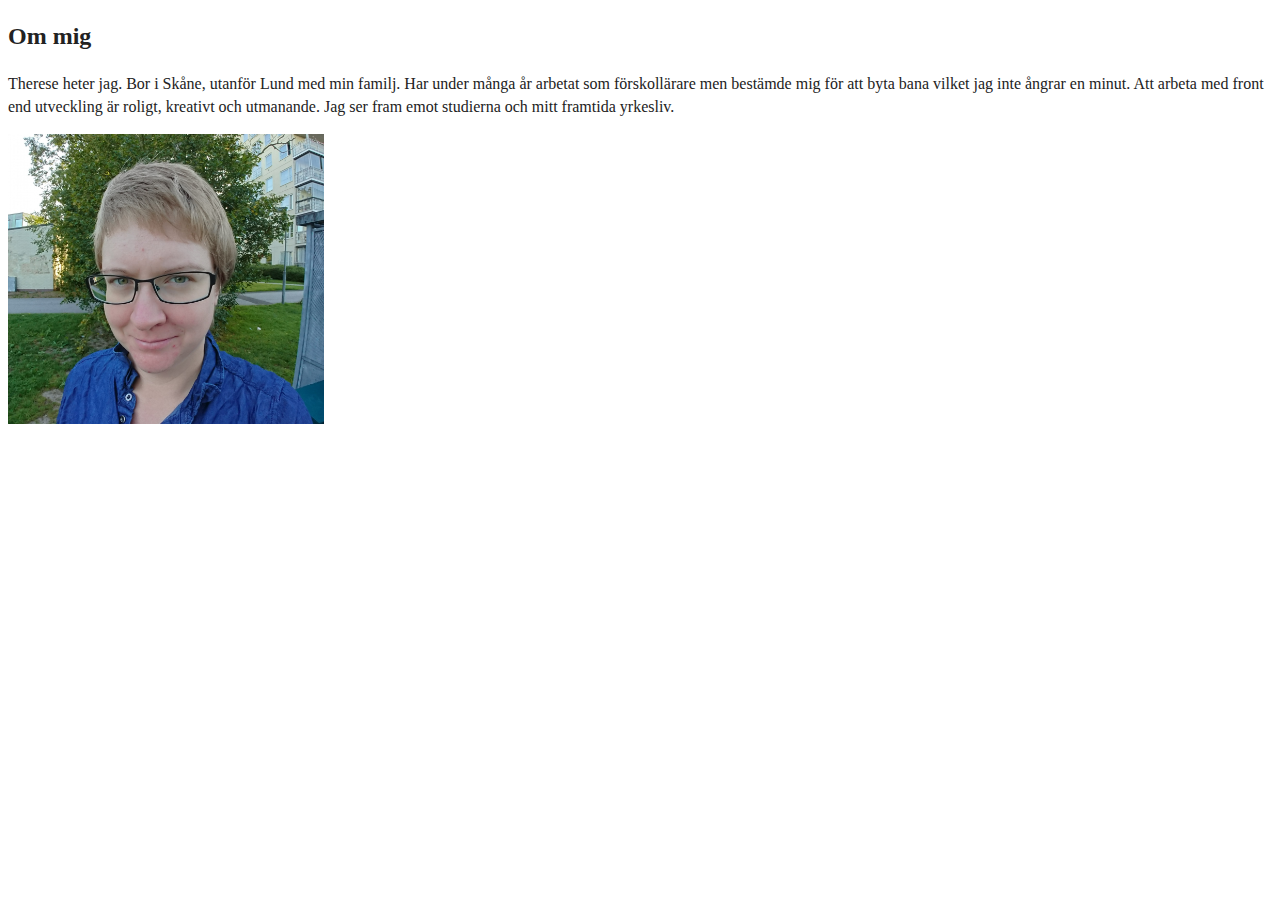
==== about.html @ 979555b8 "Copied HTML from first task.  CSS - SCSS. Added structure to CSS." ====
<!DOCTYPE html>
<html class="no-js" lang="sv" prefix="og: https://ogp.me/ns#">

<head>
  <meta charset="utf-8">
  <title>Tess Devon - Front End Developer</title>
  <meta name="description" content="TessDevon-Front End Denveloper">
  <meta name="viewport" content="width=device-width, initial-scale=1">
  <meta name="robots" content="noindex,nofollow">
  
  <meta property="og:locale" content="sv">
  <meta property="og:title" content="Tess Devon - Front End Developer">
  <meta property="og:deskription" content="Front End Denveloper">
  <meta property="og:type" content="text">
  <meta property="og:url" content="https://x.se">
  <meta property="og:image" content="img/tessdevon_banner.jpg">
  <!--headerbilden kommer ändras senare-->

  <link rel="manifest" href="site.webmanifest">
  <link rel="apple-touch-icon" href="icon.png">
  <!-- Place favicon.ico in the root directory -->

  <link rel="stylesheet" href="css/normalize.css">
  <link rel="stylesheet" href="css/main.css">

  <meta name="theme-color" content="#fafafa">
</head>


<body>
  <div>
  <h2>Om mig</h2>
  <p>Therese heter jag. Bor i Skåne, utanför Lund med min familj. Har under många år arbetat som förskollärare men bestämde mig för att byta bana vilket jag inte ångrar en minut. Att arbeta med front end utveckling är roligt, kreativt och utmanande. Jag ser fram emot studierna och mitt framtida yrkesliv. </p>
  </div>
  <img src="img/tessdevon.jpg" alt="Tess_Devon" loading="lazy" width="25%">
</body>


</html>
---- css/main.css ----
/*! HTML5 Boilerplate v8.0.0 | MIT License | https://html5boilerplate.com/ */html{color:#222;font-size:1em;line-height:1.4}::-moz-selection{background:#b3d4fc;text-shadow:none}::selection{background:#b3d4fc;text-shadow:none}hr{display:block;height:1px;border:0;border-top:1px solid #ccc;margin:1em 0;padding:0}audio,canvas,iframe,img,svg,video{vertical-align:middle}fieldset{border:0;margin:0;padding:0}textarea{resize:vertical}.hidden,[hidden]{display:none !important}.sr-only{border:0;clip:rect(0, 0, 0, 0);height:1px;margin:-1px;overflow:hidden;padding:0;position:absolute;white-space:nowrap;width:1px}.sr-only.focusable:active,.sr-only.focusable:focus{clip:auto;height:auto;margin:0;overflow:visible;position:static;white-space:inherit;width:auto}.invisible{visibility:hidden}.clearfix::before,.clearfix::after{content:" ";display:table}.clearfix::after{clear:both}@media print{*,*::before,*::after{background:#fff !important;color:#000 !important;box-shadow:none !important;text-shadow:none !important}a,a:visited{text-decoration:underline}a[href]::after{content:" (" attr(href) ")"}abbr[title]::after{content:" (" attr(title) ")"}a[href^="#"]::after,a[href^="javascript:"]::after{content:""}pre{white-space:pre-wrap !important}pre,blockquote{border:1px solid #999;page-break-inside:avoid}thead{display:table-header-group}tr,img{page-break-inside:avoid}p,h2,h3{orphans:3;widows:3}h2,h3{page-break-after:avoid}}
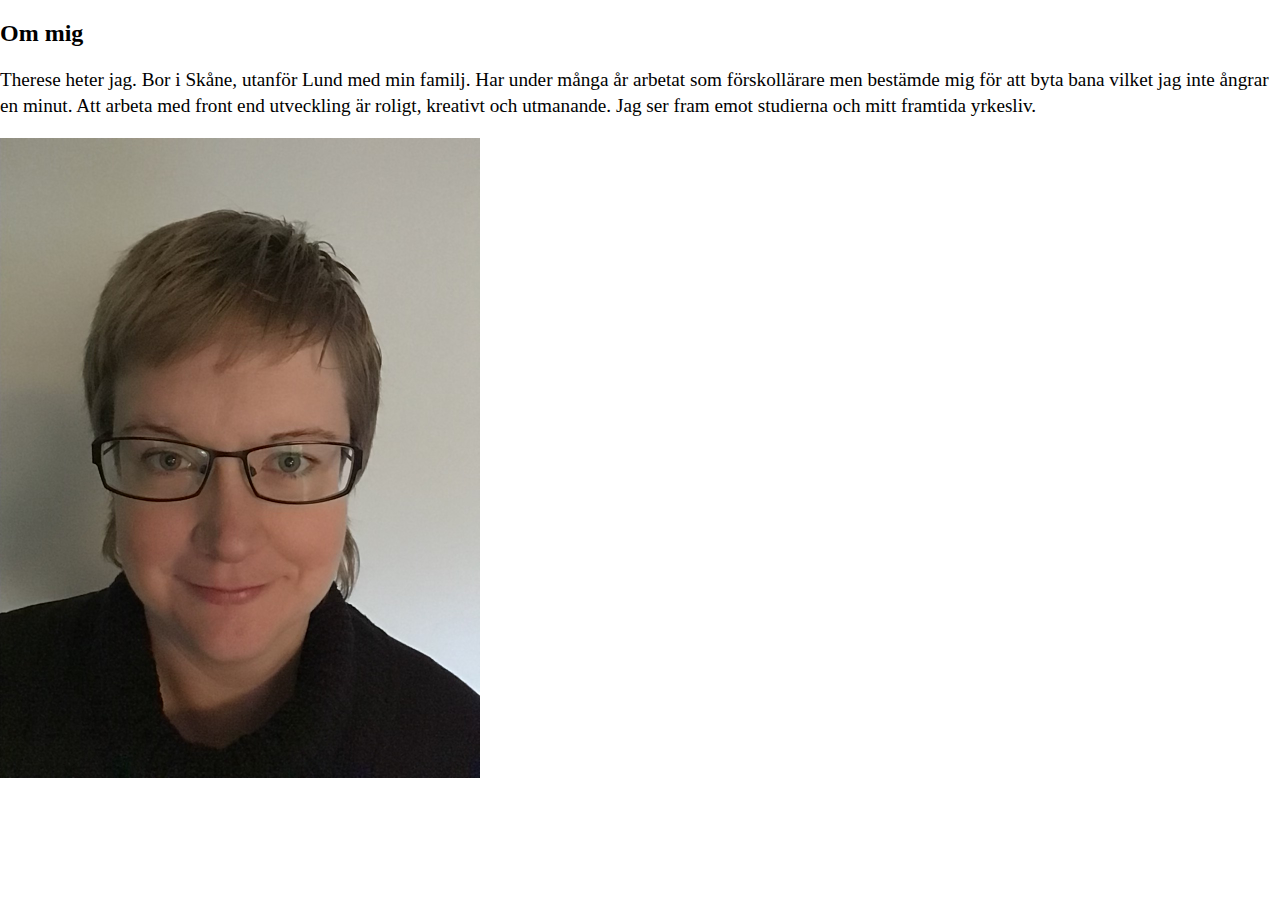
==== commit b4b6f69e: "Fixes after feedback and validation." ====
--- a/about.html
+++ b/about.html
@@ -1,41 +1,43 @@
 <!DOCTYPE html>
 <html class="no-js" lang="sv" prefix="og: https://ogp.me/ns#">
+  <head>
+    <meta charset="utf-8">
+    <title>Tess Devon - Front End Developer</title>
+    <meta name="description" content="TessDevon-Front End Denveloper">
+    <meta name="viewport" content="width=device-width, initial-scale=1">
+    <meta name="robots" content="noindex,nofollow">
 
-<head>
-  <meta charset="utf-8">
-  <title>Tess Devon - Front End Developer</title>
-  <meta name="description" content="TessDevon-Front End Denveloper">
-  <meta name="viewport" content="width=device-width, initial-scale=1">
-  <meta name="robots" content="noindex,nofollow">
-  
-  <meta property="og:locale" content="sv">
-  <meta property="og:title" content="Tess Devon - Front End Developer">
-  <meta property="og:deskription" content="Front End Denveloper">
-  <meta property="og:type" content="text">
-  <meta property="og:url" content="https://x.se">
-  <meta property="og:image" content="img/tessdevon_banner.jpg">
-  <!--headerbilden kommer ändras senare-->
+    <meta property="og:locale" content="sv">
+    <meta property="og:title" content="Tess Devon - Front End Developer">
+    <meta property="og:deskription" content="Front End Denveloper">
+    <meta property="og:type" content="text">
+    <meta property="og:url" content="https://x.se">
+    <meta property="og:image" content="img/TessDevonBanner1.jpg">
 
-  <link rel="manifest" href="site.webmanifest">
-  <link rel="apple-touch-icon" href="icon.png">
-  <!-- Place favicon.ico in the root directory -->
+    <link rel="manifest" href="site.webmanifest">
+    <link rel="apple-touch-icon" href="icon.png">
+    <!-- Place favicon.ico in the root directory -->
 
-  <link rel="stylesheet" href="css/normalize.css">
-  <link rel="stylesheet" href="css/main.css">
+    <link rel="stylesheet" href="css/main.css">
 
-  <meta name="theme-color" content="#fafafa">
-</head>
+    <link rel="preconnect" href="https://fonts.googleapis.com">
+    <link rel="preconnect" href="https://fonts.gstatic.com" crossorigin>
+    <link rel="preconnect" href="https://fonts.googleapis.com">
+    <link href="https://fonts.googleapis.com/css2?family=Poppins:ital,wght@0,100;0,200;0,400;0,600;1,200;1,300;1,400;1,600&display=swap" rel="stylesheet">
+    <meta name="theme-color" content="#fafafa">
+  </head>
 
-
-<body>
-  <div>
-  <h2>Om mig</h2>
-  <p>Therese heter jag. Bor i Skåne, utanför Lund med min familj. Har under många år arbetat som förskollärare men bestämde mig för att byta bana vilket jag inte ångrar en minut. Att arbeta med front end utveckling är roligt, kreativt och utmanande. Jag ser fram emot studierna och mitt framtida yrkesliv. </p>
-  </div>
-  <img src="img/tessdevon.jpg" alt="Tess_Devon" loading="lazy" width="25%">
-</body>
-
-
+  <body>
+    <div>
+      <h2>Om mig</h2>
+      <p>
+        Therese heter jag. Bor i Skåne, utanför Lund med min familj. Har under
+        många år arbetat som förskollärare men bestämde mig för att byta bana
+        vilket jag inte ångrar en minut. Att arbeta med front end utveckling är
+        roligt, kreativt och utmanande. Jag ser fram emot studierna och mitt
+        framtida yrkesliv.
+      </p>
+    </div>
+    <img src="img/tessdevon.jpg" alt="Tess Devon som är författare av sidan. Kvinna i kort ljustbrunt hår och glasögon." loading="lazy" width="480" height="640">
+  </body>
 </html>
-
-
--- a/css/main.css
+++ b/css/main.css
@@ -1 +1 @@
-/*! HTML5 Boilerplate v8.0.0 | MIT License | https://html5boilerplate.com/ */html{color:#222;font-size:1em;line-height:1.4}::-moz-selection{background:#b3d4fc;text-shadow:none}::selection{background:#b3d4fc;text-shadow:none}hr{display:block;height:1px;border:0;border-top:1px solid #ccc;margin:1em 0;padding:0}audio,canvas,iframe,img,svg,video{vertical-align:middle}fieldset{border:0;margin:0;padding:0}textarea{resize:vertical}.hidden,[hidden]{display:none !important}.sr-only{border:0;clip:rect(0, 0, 0, 0);height:1px;margin:-1px;overflow:hidden;padding:0;position:absolute;white-space:nowrap;width:1px}.sr-only.focusable:active,.sr-only.focusable:focus{clip:auto;height:auto;margin:0;overflow:visible;position:static;white-space:inherit;width:auto}.invisible{visibility:hidden}.clearfix::before,.clearfix::after{content:" ";display:table}.clearfix::after{clear:both}@media print{*,*::before,*::after{background:#fff !important;color:#000 !important;box-shadow:none !important;text-shadow:none !important}a,a:visited{text-decoration:underline}a[href]::after{content:" (" attr(href) ")"}abbr[title]::after{content:" (" attr(title) ")"}a[href^="#"]::after,a[href^="javascript:"]::after{content:""}pre{white-space:pre-wrap !important}pre,blockquote{border:1px solid #999;page-break-inside:avoid}thead{display:table-header-group}tr,img{page-break-inside:avoid}p,h2,h3{orphans:3;widows:3}h2,h3{page-break-after:avoid}}+/*! normalize.css v8.0.1 | MIT License | github.com/necolas/normalize.css */html{line-height:1.15;-webkit-text-size-adjust:100%}body{margin:0}main{display:block}h1{font-size:2em;margin:.67em 0}hr{box-sizing:content-box;height:0;overflow:visible}pre{font-family:monospace,monospace;font-size:1em}a{background-color:rgba(0,0,0,0)}abbr[title]{border-bottom:none;text-decoration:underline;-webkit-text-decoration:underline dotted;text-decoration:underline dotted}b,strong{font-weight:bolder}code,kbd,samp{font-family:monospace,monospace;font-size:1em}small{font-size:80%}sub,sup{font-size:75%;line-height:0;position:relative;vertical-align:baseline}sub{bottom:-0.25em}sup{top:-0.5em}img{border-style:none}button,input,optgroup,select,textarea{font-family:inherit;font-size:100%;line-height:1.15;margin:0}button,input{overflow:visible}button,select{text-transform:none}button,[type=button],[type=reset],[type=submit]{-webkit-appearance:button}button::-moz-focus-inner,[type=button]::-moz-focus-inner,[type=reset]::-moz-focus-inner,[type=submit]::-moz-focus-inner{border-style:none;padding:0}button:-moz-focusring,[type=button]:-moz-focusring,[type=reset]:-moz-focusring,[type=submit]:-moz-focusring{outline:1px dotted ButtonText}fieldset{padding:.35em .75em .625em}legend{box-sizing:border-box;color:inherit;display:table;max-width:100%;padding:0;white-space:normal}progress{vertical-align:baseline}textarea{overflow:auto}[type=checkbox],[type=radio]{box-sizing:border-box;padding:0}[type=number]::-webkit-inner-spin-button,[type=number]::-webkit-outer-spin-button{height:auto}[type=search]{-webkit-appearance:textfield;outline-offset:-2px}[type=search]::-webkit-search-decoration{-webkit-appearance:none}::-webkit-file-upload-button{-webkit-appearance:button;font:inherit}details{display:block}summary{display:list-item}template{display:none}[hidden]{display:none}header{background-image:url("../img/TessDevonBanner1.jpg");aspect-ratio:20/9;background-size:cover;position:relative;top:0;display:flex}h1,.header_h2{color:#fff;font-family:"Poppins",sans-serif;position:relative}h1{font-size:6.5vw}.header_h2{font-size:5.3vw;color:#7fff00}.header_boarder{position:relative;top:0;left:5%}.header_button1{position:absolute;bottom:1rem;left:1rem}.header_button2{position:absolute;bottom:1rem;left:6.5rem}ul{list-style:none;padding-left:15px}button{border-radius:15px;font-family:"Poppins",sans-serif;padding:7px}main{margin:0 10vw;font-family:"Poppins",sans-serif}h3{font-size:5vw}h4{font-size:4vw}p{font-size:3.6vw;line-height:5vw}.edu_work{width:100%}.table_div{line-height:6.3vw;border:1px solid #a9a9a9;border-radius:10px;display:inline-block}.table_h4{margin:15px;margin-bottom:0;margin-right:20px;font-size:3.5vw}table{margin:15px}td{font-size:4vw}form{border:1px solid #000;border-radius:10px;padding:25px;background-color:#d3d3d3;margin-bottom:50px;margin-top:50px}.form_h2{font-size:7vw;margin-top:0}input[type=submit]{padding:16px 32px;margin:4px 2px;border-radius:10px;cursor:pionter}input[type=email],input[type=text],textarea{width:95%}textarea{height:40vw}footer{background-color:#000;color:#fff;padding:1vw;padding-bottom:8vw;display:flex;flex-direction:row;justify-content:space-around}.footer_link{color:#7fff00;padding:25px;padding-left:15px;font-size:3vw}.footer_text{padding-left:15px}@media only screen and (min-width: 768px){header{background-image:url("../img/TessDevonBanner2.jpg");aspect-ratio:27/9;background-size:cover;position:relative;top:0;display:flex}h1{top:2px;left:2%;font-size:4vw}.header_h2{top:6px;left:2%;font-size:3vw}.header_button1{bottom:5px;font-size:2vw;width:15vw;left:65vw}.header_button2{bottom:5px;left:80vw;font-size:2vw;width:15vw}main{margin:0 5vw;display:flex;gap:15%}.edu_work{width:50%;margin-bottom:80px}h3{font-size:3.5vw}h4{font-size:3vw}p{font-size:2vw;line-height:3vw}.table_div{line-height:4.5vw;border:1px solid #a9a9a9;border-radius:10px;display:inline-block}.table_h4{margin:15px;margin-bottom:0;margin-right:20px;font-size:2.5vw}table{margin:15px}td{font-size:2vw}form{margin-top:50px}.form_devon{width:35%}.form_h2{font-size:2.5vw}footer{display:flex;flex-direction:row;justify-content:space-around}.footer_link{color:#7fff00;padding:5px;padding-left:15px;font-size:2.5vw;font-size:2vw}.footer_text{padding-left:15px}}@media only screen and (min-width: 1200px){h1{top:10px;left:5%;font-size:4.5vw}.header_h2{top:0px;left:5%;font-size:3vw;margin:5px}.header_button1{bottom:1rem;right:15vw;font-size:2vw}.header_button2{bottom:1rem;right:1vw;font-size:2vw}main{margin:0 10vw;display:flex;gap:18%}.edu_work{width:50%;margin-bottom:80px;margin-top:18px}h3{font-size:2.5vw}h4{font-size:2vw}p{font-size:1.5vw;line-height:2vw}.table_div{line-height:2.5vw;border:1px solid #a9a9a9;border-radius:10px;display:inline-block}.table_h4{margin:15px;margin-bottom:0;margin-right:20px;font-size:2vw}table{margin:15px}td{font-size:1.5vw;padding-right:20px}form{margin-top:50px}.form_devon{width:35%}.form_h2{font-size:2vw}.footer_link{color:#7fff00;padding:15px;padding-left:15px;font-size:2vw}.footer_text{padding-left:15px}}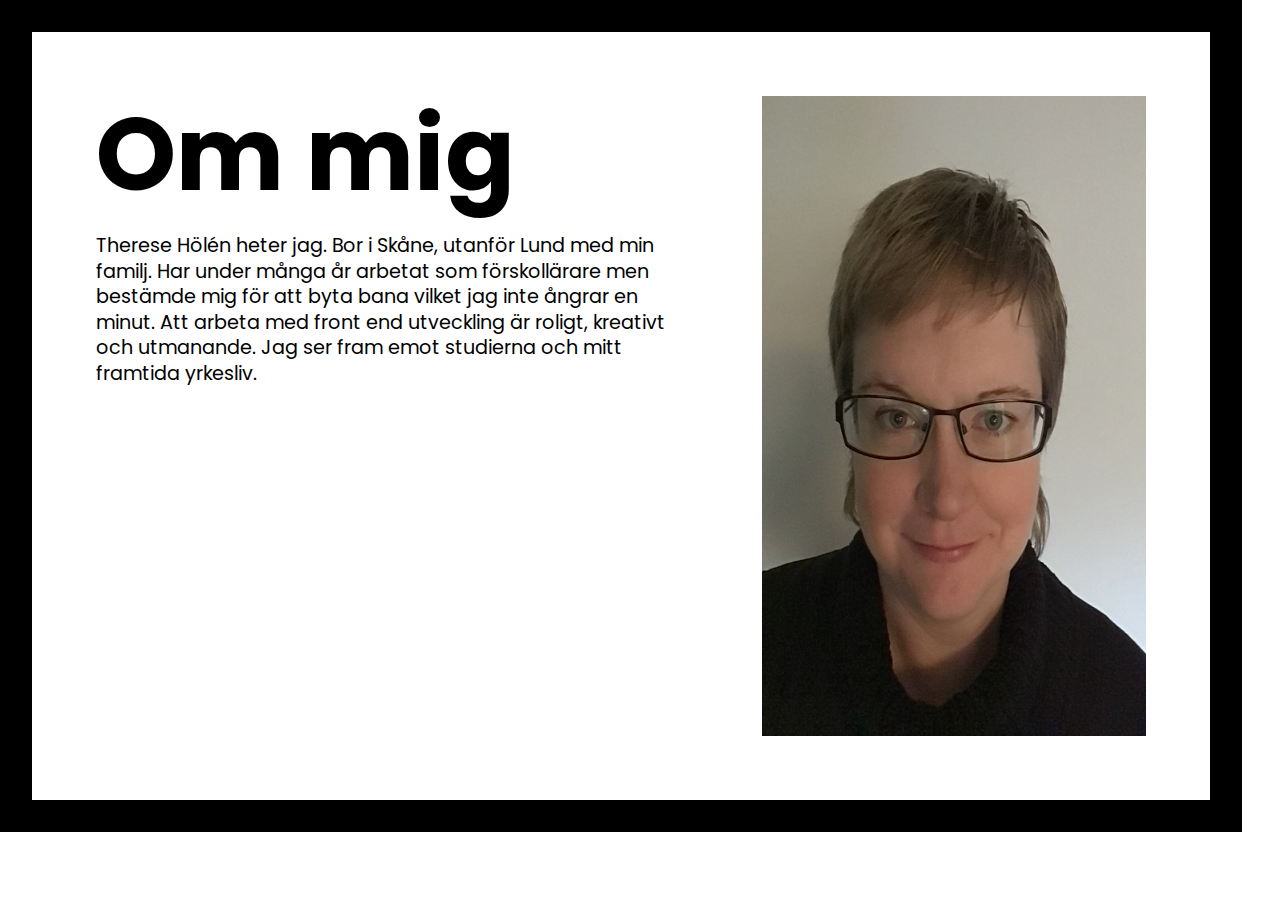
==== commit aada6b79: "Added layout for plate and laptop to about.html" ====
--- a/about.html
+++ b/about.html
@@ -27,17 +27,19 @@
     <meta name="theme-color" content="#fafafa">
   </head>
 
-  <body>
-    <div>
-      <h2>Om mig</h2>
-      <p>
-        Therese heter jag. Bor i Skåne, utanför Lund med min familj. Har under
-        många år arbetat som förskollärare men bestämde mig för att byta bana
-        vilket jag inte ångrar en minut. Att arbeta med front end utveckling är
-        roligt, kreativt och utmanande. Jag ser fram emot studierna och mitt
-        framtida yrkesliv.
-      </p>
-    </div>
-    <img src="img/tessdevon.jpg" alt="Tess Devon som är författare av sidan. Kvinna i kort ljustbrunt hår och glasögon." loading="lazy" width="480" height="640">
+  <body class="about_background">
+    <div class="about_body">
+      <div class="about_text">
+        <h2 class="about_h2">Om mig</h2>
+        <p>
+          Therese Hölén heter jag. Bor i Skåne, utanför Lund med min familj. Har under
+          många år arbetat som förskollärare men bestämde mig för att byta bana
+          vilket jag inte ångrar en minut. Att arbeta med front end utveckling är
+          roligt, kreativt och utmanande. Jag ser fram emot studierna och mitt
+          framtida yrkesliv.
+        </p>
+      </div>
+      <img class="aboutpic" src="img/tessdevon.jpg" alt="Tess Devon som är författare av sidan. Kvinna i kort ljustbrunt hår och glasögon." loading="lazy" width="480" height="640">
+    </div>    
   </body>
 </html>
--- a/css/main.css
+++ b/css/main.css
@@ -1 +1 @@
-/*! normalize.css v8.0.1 | MIT License | github.com/necolas/normalize.css */html{line-height:1.15;-webkit-text-size-adjust:100%}body{margin:0}main{display:block}h1{font-size:2em;margin:.67em 0}hr{box-sizing:content-box;height:0;overflow:visible}pre{font-family:monospace,monospace;font-size:1em}a{background-color:rgba(0,0,0,0)}abbr[title]{border-bottom:none;text-decoration:underline;-webkit-text-decoration:underline dotted;text-decoration:underline dotted}b,strong{font-weight:bolder}code,kbd,samp{font-family:monospace,monospace;font-size:1em}small{font-size:80%}sub,sup{font-size:75%;line-height:0;position:relative;vertical-align:baseline}sub{bottom:-0.25em}sup{top:-0.5em}img{border-style:none}button,input,optgroup,select,textarea{font-family:inherit;font-size:100%;line-height:1.15;margin:0}button,input{overflow:visible}button,select{text-transform:none}button,[type=button],[type=reset],[type=submit]{-webkit-appearance:button}button::-moz-focus-inner,[type=button]::-moz-focus-inner,[type=reset]::-moz-focus-inner,[type=submit]::-moz-focus-inner{border-style:none;padding:0}button:-moz-focusring,[type=button]:-moz-focusring,[type=reset]:-moz-focusring,[type=submit]:-moz-focusring{outline:1px dotted ButtonText}fieldset{padding:.35em .75em .625em}legend{box-sizing:border-box;color:inherit;display:table;max-width:100%;padding:0;white-space:normal}progress{vertical-align:baseline}textarea{overflow:auto}[type=checkbox],[type=radio]{box-sizing:border-box;padding:0}[type=number]::-webkit-inner-spin-button,[type=number]::-webkit-outer-spin-button{height:auto}[type=search]{-webkit-appearance:textfield;outline-offset:-2px}[type=search]::-webkit-search-decoration{-webkit-appearance:none}::-webkit-file-upload-button{-webkit-appearance:button;font:inherit}details{display:block}summary{display:list-item}template{display:none}[hidden]{display:none}header{background-image:url("../img/TessDevonBanner1.jpg");aspect-ratio:20/9;background-size:cover;position:relative;top:0;display:flex}h1,.header_h2{color:#fff;font-family:"Poppins",sans-serif;position:relative}h1{font-size:6.5vw}.header_h2{font-size:5.3vw;color:#7fff00}.header_boarder{position:relative;top:0;left:5%}.header_button1{position:absolute;bottom:1rem;left:1rem}.header_button2{position:absolute;bottom:1rem;left:6.5rem}ul{list-style:none;padding-left:15px}button{border-radius:15px;font-family:"Poppins",sans-serif;padding:7px}main{margin:0 10vw;font-family:"Poppins",sans-serif}h3{font-size:5vw}h4{font-size:4vw}p{font-size:3.6vw;line-height:5vw}.edu_work{width:100%}.table_div{line-height:6.3vw;border:1px solid #a9a9a9;border-radius:10px;display:inline-block}.table_h4{margin:15px;margin-bottom:0;margin-right:20px;font-size:3.5vw}table{margin:15px}td{font-size:4vw}form{border:1px solid #000;border-radius:10px;padding:25px;background-color:#d3d3d3;margin-bottom:50px;margin-top:50px}.form_h2{font-size:7vw;margin-top:0}input[type=submit]{padding:16px 32px;margin:4px 2px;border-radius:10px;cursor:pionter}input[type=email],input[type=text],textarea{width:95%}textarea{height:40vw}footer{background-color:#000;color:#fff;padding:1vw;padding-bottom:8vw;display:flex;flex-direction:row;justify-content:space-around}.footer_link{color:#7fff00;padding:25px;padding-left:15px;font-size:3vw}.footer_text{padding-left:15px}@media only screen and (min-width: 768px){header{background-image:url("../img/TessDevonBanner2.jpg");aspect-ratio:27/9;background-size:cover;position:relative;top:0;display:flex}h1{top:2px;left:2%;font-size:4vw}.header_h2{top:6px;left:2%;font-size:3vw}.header_button1{bottom:5px;font-size:2vw;width:15vw;left:65vw}.header_button2{bottom:5px;left:80vw;font-size:2vw;width:15vw}main{margin:0 5vw;display:flex;gap:15%}.edu_work{width:50%;margin-bottom:80px}h3{font-size:3.5vw}h4{font-size:3vw}p{font-size:2vw;line-height:3vw}.table_div{line-height:4.5vw;border:1px solid #a9a9a9;border-radius:10px;display:inline-block}.table_h4{margin:15px;margin-bottom:0;margin-right:20px;font-size:2.5vw}table{margin:15px}td{font-size:2vw}form{margin-top:50px}.form_devon{width:35%}.form_h2{font-size:2.5vw}footer{display:flex;flex-direction:row;justify-content:space-around}.footer_link{color:#7fff00;padding:5px;padding-left:15px;font-size:2.5vw;font-size:2vw}.footer_text{padding-left:15px}}@media only screen and (min-width: 1200px){h1{top:10px;left:5%;font-size:4.5vw}.header_h2{top:0px;left:5%;font-size:3vw;margin:5px}.header_button1{bottom:1rem;right:15vw;font-size:2vw}.header_button2{bottom:1rem;right:1vw;font-size:2vw}main{margin:0 10vw;display:flex;gap:18%}.edu_work{width:50%;margin-bottom:80px;margin-top:18px}h3{font-size:2.5vw}h4{font-size:2vw}p{font-size:1.5vw;line-height:2vw}.table_div{line-height:2.5vw;border:1px solid #a9a9a9;border-radius:10px;display:inline-block}.table_h4{margin:15px;margin-bottom:0;margin-right:20px;font-size:2vw}table{margin:15px}td{font-size:1.5vw;padding-right:20px}form{margin-top:50px}.form_devon{width:35%}.form_h2{font-size:2vw}.footer_link{color:#7fff00;padding:15px;padding-left:15px;font-size:2vw}.footer_text{padding-left:15px}}+/*! normalize.css v8.0.1 | MIT License | github.com/necolas/normalize.css */html{line-height:1.15;-webkit-text-size-adjust:100%}body{margin:0}main{display:block}h1{font-size:2em;margin:.67em 0}hr{box-sizing:content-box;height:0;overflow:visible}pre{font-family:monospace,monospace;font-size:1em}a{background-color:rgba(0,0,0,0)}abbr[title]{border-bottom:none;text-decoration:underline;-webkit-text-decoration:underline dotted;text-decoration:underline dotted}b,strong{font-weight:bolder}code,kbd,samp{font-family:monospace,monospace;font-size:1em}small{font-size:80%}sub,sup{font-size:75%;line-height:0;position:relative;vertical-align:baseline}sub{bottom:-0.25em}sup{top:-0.5em}img{border-style:none}button,input,optgroup,select,textarea{font-family:inherit;font-size:100%;line-height:1.15;margin:0}button,input{overflow:visible}button,select{text-transform:none}button,[type=button],[type=reset],[type=submit]{-webkit-appearance:button}button::-moz-focus-inner,[type=button]::-moz-focus-inner,[type=reset]::-moz-focus-inner,[type=submit]::-moz-focus-inner{border-style:none;padding:0}button:-moz-focusring,[type=button]:-moz-focusring,[type=reset]:-moz-focusring,[type=submit]:-moz-focusring{outline:1px dotted ButtonText}fieldset{padding:.35em .75em .625em}legend{box-sizing:border-box;color:inherit;display:table;max-width:100%;padding:0;white-space:normal}progress{vertical-align:baseline}textarea{overflow:auto}[type=checkbox],[type=radio]{box-sizing:border-box;padding:0}[type=number]::-webkit-inner-spin-button,[type=number]::-webkit-outer-spin-button{height:auto}[type=search]{-webkit-appearance:textfield;outline-offset:-2px}[type=search]::-webkit-search-decoration{-webkit-appearance:none}::-webkit-file-upload-button{-webkit-appearance:button;font:inherit}details{display:block}summary{display:list-item}template{display:none}[hidden]{display:none}.about_backgound{margin:0px}.about_body{border:20px solid #000;font-family:"Poppins",sans-serif;width:82%;padding:5vw;margin:0px}.about_h2{font-size:8vw;top:0px;left:0px;margin:0}.aboutpic{width:70vw}@media only screen and (min-width: 768px){.about_body{border:32px solid #000;width:82%;padding:5vw;display:flex;gap:5vw}.aboutpic{width:50vw}}@media only screen and (min-width: 1200px){.aboutpic{width:30vw}}.edu_body{font-family:"Poppins",sans-serif;display:flex;position:relative;flex-direction:column}.edu_h2{background-color:#000;color:#fff;font-size:8vw;display:flex;position:relative;top:0;left:0;width:100%;padding-top:8%;padding-bottom:5%;margin-top:0;padding-left:8vw}.edu_section{margin-left:8vw;margin-right:8vw}.edu_section>h3{font-size:5.5vw}.edu_section>p{font-size:4vw;line-height:5vw}.edu_footer{background-color:#000;color:#fff;padding-bottom:10vw;margin-top:10vw;font-size:5vw;padding-left:8vw}.footer_edu_link{color:#7fff00;padding:25px;padding-left:0px;font-size:4vw}header{background-image:url("../img/TessDevonBanner1.jpg");aspect-ratio:20/9;background-size:cover;position:relative;top:0;display:flex}h1,.header_h2{color:#fff;font-family:"Poppins",sans-serif;position:relative}h1{font-size:6.5vw}.header_h2{font-size:5.3vw;color:#7fff00}.header_boarder{position:relative;top:0;left:5%}.header_button1{position:absolute;bottom:1rem;left:1rem}.header_button2{position:absolute;bottom:1rem;left:6.5rem}.header_ul{list-style:none;padding-left:15px}.header_link{text-decoration:none}button{border-radius:15px;font-family:"Poppins",sans-serif;padding:7px}main{margin:0 10vw;font-family:"Poppins",sans-serif}h3{font-size:5vw}h4{font-size:4vw}p{font-size:3.6vw;line-height:5vw}.edu_work{width:100%}.edu_links{text-decoration:none;color:#9de74f}.table_div{line-height:6.3vw;border:1px solid #a9a9a9;border-radius:10px;display:inline-block}.table_h4{margin:15px;margin-bottom:0;margin-right:20px;font-size:3.5vw}table{margin:15px}td{font-size:4vw}form{border:1px solid #000;border-radius:10px;padding:25px;background-color:#d3d3d3;margin-bottom:50px;margin-top:50px}.form_h2{font-size:7vw;margin-top:0}input[type=submit]{padding:16px 32px;margin:4px 2px;border-radius:10px;cursor:pointer}input[type=email],input[type=text],textarea{width:95%}textarea{height:40vw}footer{background-color:#000;color:#fff;padding-top:1vw;padding-bottom:4vw;display:flex;flex-direction:row;justify-content:space-around}.footer_link{color:#7fff00;padding:25px;padding-left:15px;font-size:3vw}.footer_text{padding-left:15px}@media only screen and (min-width: 768px){header{background-image:url("../img/TessDevonBanner2.jpg");aspect-ratio:27/9;background-size:cover;position:relative;top:0;display:flex}h1{top:2px;left:2%;font-size:4vw}.header_h2{top:6px;left:2%;font-size:3vw}.header_button1{bottom:5px;font-size:2vw;width:15vw;left:65vw}.header_button2{bottom:5px;left:80vw;font-size:2vw;width:15vw}main{margin:0 5vw;display:flex;gap:15%}.edu_work{width:50%;margin-bottom:80px}h3{font-size:3.5vw}h4{font-size:3vw}p{font-size:2vw;line-height:3vw}.table_div{line-height:4.5vw;border:1px solid #a9a9a9;border-radius:10px;display:inline-block}.table_h4{margin:15px;margin-bottom:0;margin-right:20px;font-size:2.5vw}table{margin:15px}td{font-size:2vw}form{margin-top:50px}.form_devon{width:35%}.form_h2{font-size:2.5vw}footer{display:flex;flex-direction:row;justify-content:space-around}.footer_link{color:#7fff00;padding:5px;padding-left:15px;font-size:2.5vw;font-size:2vw}.footer_text{padding-left:15px}}@media only screen and (min-width: 1200px){h1{top:10px;left:5%;font-size:4.5vw}.header_h2{top:0px;left:5%;font-size:3vw;margin:5px}.header_button1{bottom:1rem;right:15vw;font-size:2vw}.header_button2{bottom:1rem;right:1vw;font-size:2vw}main{margin:0 10vw;display:flex;gap:18%}.edu_work{width:50%;margin-bottom:80px;margin-top:18px}h3{font-size:2.5vw}h4{font-size:2vw}p{font-size:1.5vw;line-height:2vw}.table_div{line-height:2.5vw;border:1px solid #a9a9a9;border-radius:10px;display:inline-block}.table_h4{margin:15px;margin-bottom:0;margin-right:20px;font-size:2vw}table{margin:15px}td{font-size:1.5vw;padding-right:20px}form{margin-top:50px}.form_devon{width:35%}.form_h2{font-size:2vw}.footer_link{color:#7fff00;padding:15px;padding-left:15px;font-size:2vw}.footer_text{padding-left:15px}}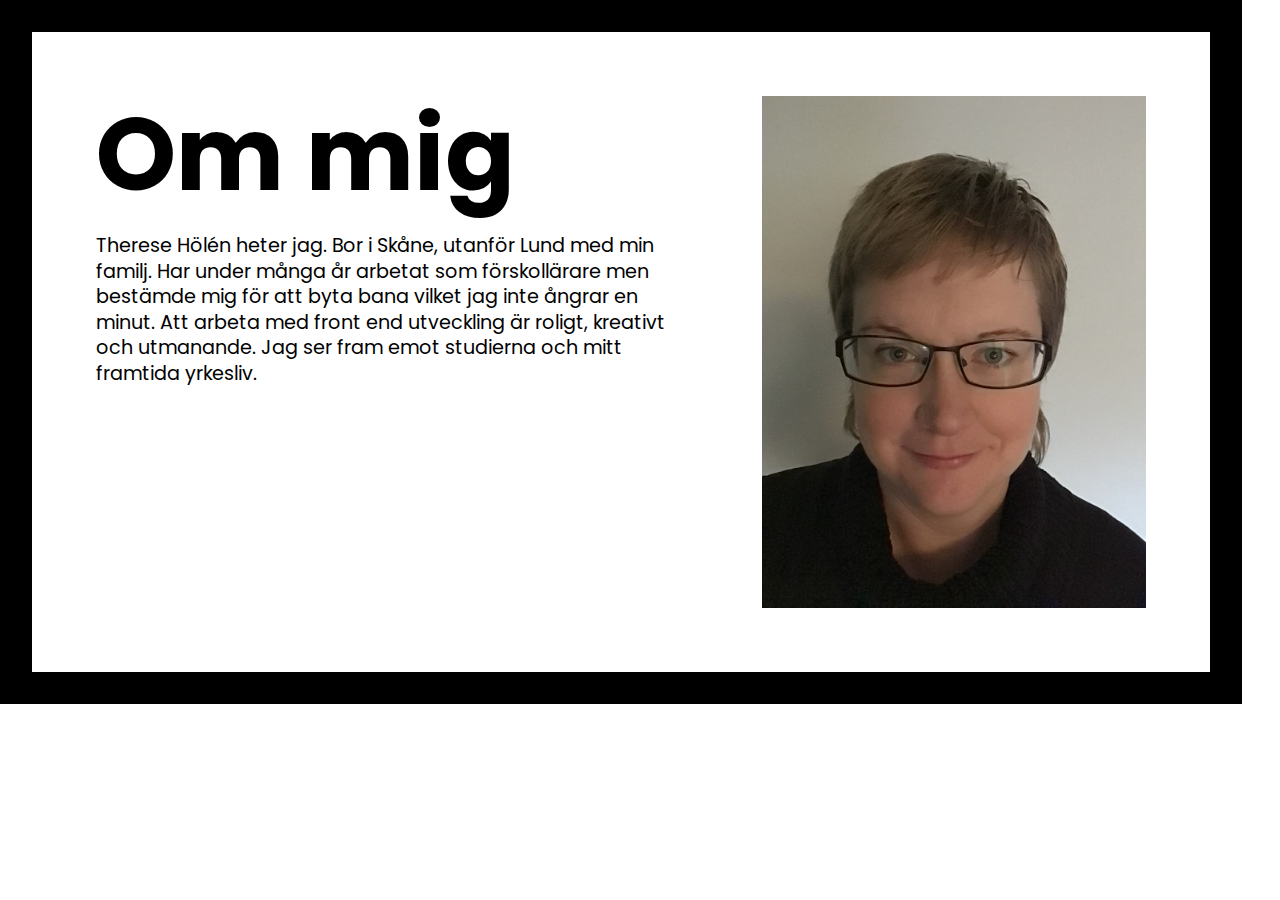
==== commit b8f7ff1d: "Cleaned up in html classes." ====
--- a/about.html
+++ b/about.html
@@ -29,7 +29,7 @@
 
   <body class="about_background">
     <div class="about_body">
-      <div class="about_text">
+      <div>
         <h2 class="about_h2">Om mig</h2>
         <p>
           Therese Hölén heter jag. Bor i Skåne, utanför Lund med min familj. Har under
--- a/css/main.css
+++ b/css/main.css
@@ -1 +1 @@
-/*! normalize.css v8.0.1 | MIT License | github.com/necolas/normalize.css */html{line-height:1.15;-webkit-text-size-adjust:100%}body{margin:0}main{display:block}h1{font-size:2em;margin:.67em 0}hr{box-sizing:content-box;height:0;overflow:visible}pre{font-family:monospace,monospace;font-size:1em}a{background-color:rgba(0,0,0,0)}abbr[title]{border-bottom:none;text-decoration:underline;-webkit-text-decoration:underline dotted;text-decoration:underline dotted}b,strong{font-weight:bolder}code,kbd,samp{font-family:monospace,monospace;font-size:1em}small{font-size:80%}sub,sup{font-size:75%;line-height:0;position:relative;vertical-align:baseline}sub{bottom:-0.25em}sup{top:-0.5em}img{border-style:none}button,input,optgroup,select,textarea{font-family:inherit;font-size:100%;line-height:1.15;margin:0}button,input{overflow:visible}button,select{text-transform:none}button,[type=button],[type=reset],[type=submit]{-webkit-appearance:button}button::-moz-focus-inner,[type=button]::-moz-focus-inner,[type=reset]::-moz-focus-inner,[type=submit]::-moz-focus-inner{border-style:none;padding:0}button:-moz-focusring,[type=button]:-moz-focusring,[type=reset]:-moz-focusring,[type=submit]:-moz-focusring{outline:1px dotted ButtonText}fieldset{padding:.35em .75em .625em}legend{box-sizing:border-box;color:inherit;display:table;max-width:100%;padding:0;white-space:normal}progress{vertical-align:baseline}textarea{overflow:auto}[type=checkbox],[type=radio]{box-sizing:border-box;padding:0}[type=number]::-webkit-inner-spin-button,[type=number]::-webkit-outer-spin-button{height:auto}[type=search]{-webkit-appearance:textfield;outline-offset:-2px}[type=search]::-webkit-search-decoration{-webkit-appearance:none}::-webkit-file-upload-button{-webkit-appearance:button;font:inherit}details{display:block}summary{display:list-item}template{display:none}[hidden]{display:none}.about_backgound{margin:0px}.about_body{border:20px solid #000;font-family:"Poppins",sans-serif;width:82%;padding:5vw;margin:0px}.about_h2{font-size:8vw;top:0px;left:0px;margin:0}.aboutpic{width:70vw}@media only screen and (min-width: 768px){.about_body{border:32px solid #000;width:82%;padding:5vw;display:flex;gap:5vw}.aboutpic{width:50vw}}@media only screen and (min-width: 1200px){.aboutpic{width:30vw}}.edu_body{font-family:"Poppins",sans-serif;display:flex;position:relative;flex-direction:column}.edu_h2{background-color:#000;color:#fff;font-size:8vw;display:flex;position:relative;top:0;left:0;width:100%;padding-top:8%;padding-bottom:5%;margin-top:0;padding-left:8vw}.edu_section{margin-left:8vw;margin-right:8vw}.edu_section>h3{font-size:5.5vw}.edu_section>p{font-size:4vw;line-height:5vw}.edu_footer{background-color:#000;color:#fff;padding-bottom:10vw;margin-top:10vw;font-size:5vw;padding-left:8vw}.footer_edu_link{color:#7fff00;padding:25px;padding-left:0px;font-size:4vw}header{background-image:url("../img/TessDevonBanner1.jpg");aspect-ratio:20/9;background-size:cover;position:relative;top:0;display:flex}h1,.header_h2{color:#fff;font-family:"Poppins",sans-serif;position:relative}h1{font-size:6.5vw}.header_h2{font-size:5.3vw;color:#7fff00}.header_boarder{position:relative;top:0;left:5%}.header_button1{position:absolute;bottom:1rem;left:1rem}.header_button2{position:absolute;bottom:1rem;left:6.5rem}.header_ul{list-style:none;padding-left:15px}.header_link{text-decoration:none}button{border-radius:15px;font-family:"Poppins",sans-serif;padding:7px}main{margin:0 10vw;font-family:"Poppins",sans-serif}h3{font-size:5vw}h4{font-size:4vw}p{font-size:3.6vw;line-height:5vw}.edu_work{width:100%}.edu_links{text-decoration:none;color:#9de74f}.table_div{line-height:6.3vw;border:1px solid #a9a9a9;border-radius:10px;display:inline-block}.table_h4{margin:15px;margin-bottom:0;margin-right:20px;font-size:3.5vw}table{margin:15px}td{font-size:4vw}form{border:1px solid #000;border-radius:10px;padding:25px;background-color:#d3d3d3;margin-bottom:50px;margin-top:50px}.form_h2{font-size:7vw;margin-top:0}input[type=submit]{padding:16px 32px;margin:4px 2px;border-radius:10px;cursor:pointer}input[type=email],input[type=text],textarea{width:95%}textarea{height:40vw}footer{background-color:#000;color:#fff;padding-top:1vw;padding-bottom:4vw;display:flex;flex-direction:row;justify-content:space-around}.footer_link{color:#7fff00;padding:25px;padding-left:15px;font-size:3vw}.footer_text{padding-left:15px}@media only screen and (min-width: 768px){header{background-image:url("../img/TessDevonBanner2.jpg");aspect-ratio:27/9;background-size:cover;position:relative;top:0;display:flex}h1{top:2px;left:2%;font-size:4vw}.header_h2{top:6px;left:2%;font-size:3vw}.header_button1{bottom:5px;font-size:2vw;width:15vw;left:65vw}.header_button2{bottom:5px;left:80vw;font-size:2vw;width:15vw}main{margin:0 5vw;display:flex;gap:15%}.edu_work{width:50%;margin-bottom:80px}h3{font-size:3.5vw}h4{font-size:3vw}p{font-size:2vw;line-height:3vw}.table_div{line-height:4.5vw;border:1px solid #a9a9a9;border-radius:10px;display:inline-block}.table_h4{margin:15px;margin-bottom:0;margin-right:20px;font-size:2.5vw}table{margin:15px}td{font-size:2vw}form{margin-top:50px}.form_devon{width:35%}.form_h2{font-size:2.5vw}footer{display:flex;flex-direction:row;justify-content:space-around}.footer_link{color:#7fff00;padding:5px;padding-left:15px;font-size:2.5vw;font-size:2vw}.footer_text{padding-left:15px}}@media only screen and (min-width: 1200px){h1{top:10px;left:5%;font-size:4.5vw}.header_h2{top:0px;left:5%;font-size:3vw;margin:5px}.header_button1{bottom:1rem;right:15vw;font-size:2vw}.header_button2{bottom:1rem;right:1vw;font-size:2vw}main{margin:0 10vw;display:flex;gap:18%}.edu_work{width:50%;margin-bottom:80px;margin-top:18px}h3{font-size:2.5vw}h4{font-size:2vw}p{font-size:1.5vw;line-height:2vw}.table_div{line-height:2.5vw;border:1px solid #a9a9a9;border-radius:10px;display:inline-block}.table_h4{margin:15px;margin-bottom:0;margin-right:20px;font-size:2vw}table{margin:15px}td{font-size:1.5vw;padding-right:20px}form{margin-top:50px}.form_devon{width:35%}.form_h2{font-size:2vw}.footer_link{color:#7fff00;padding:15px;padding-left:15px;font-size:2vw}.footer_text{padding-left:15px}}+/*! normalize.css v8.0.1 | MIT License | github.com/necolas/normalize.css */html{line-height:1.15;-webkit-text-size-adjust:100%}body{margin:0}main{display:block}h1{font-size:2em;margin:.67em 0}hr{box-sizing:content-box;height:0;overflow:visible}pre{font-family:monospace,monospace;font-size:1em}a{background-color:rgba(0,0,0,0)}abbr[title]{border-bottom:none;text-decoration:underline;-webkit-text-decoration:underline dotted;text-decoration:underline dotted}b,strong{font-weight:bolder}code,kbd,samp{font-family:monospace,monospace;font-size:1em}small{font-size:80%}sub,sup{font-size:75%;line-height:0;position:relative;vertical-align:baseline}sub{bottom:-0.25em}sup{top:-0.5em}img{border-style:none}button,input,optgroup,select,textarea{font-family:inherit;font-size:100%;line-height:1.15;margin:0}button,input{overflow:visible}button,select{text-transform:none}button,[type=button],[type=reset],[type=submit]{-webkit-appearance:button}button::-moz-focus-inner,[type=button]::-moz-focus-inner,[type=reset]::-moz-focus-inner,[type=submit]::-moz-focus-inner{border-style:none;padding:0}button:-moz-focusring,[type=button]:-moz-focusring,[type=reset]:-moz-focusring,[type=submit]:-moz-focusring{outline:1px dotted ButtonText}fieldset{padding:.35em .75em .625em}legend{box-sizing:border-box;color:inherit;display:table;max-width:100%;padding:0;white-space:normal}progress{vertical-align:baseline}textarea{overflow:auto}[type=checkbox],[type=radio]{box-sizing:border-box;padding:0}[type=number]::-webkit-inner-spin-button,[type=number]::-webkit-outer-spin-button{height:auto}[type=search]{-webkit-appearance:textfield;outline-offset:-2px}[type=search]::-webkit-search-decoration{-webkit-appearance:none}::-webkit-file-upload-button{-webkit-appearance:button;font:inherit}details{display:block}summary{display:list-item}template{display:none}[hidden]{display:none}.about_backgound{margin:0px}.about_body{border:20px solid #000;font-family:"Poppins",sans-serif;width:82%;padding:5vw;margin:0px}.about_h2{font-size:8vw;top:0px;left:0px;margin:0}.aboutpic{width:70vw;height:auto}@media only screen and (min-width: 768px){.about_body{border:32px solid #000;width:82%;padding:5vw;display:flex;gap:5vw}.aboutpic{width:50vw}}@media only screen and (min-width: 1200px){.aboutpic{width:30vw}}.edu_body{font-family:"Poppins",sans-serif;display:flex;position:relative;flex-direction:column}.edu_h2{background-color:#000;color:#fff;font-size:8vw;display:flex;position:relative;top:0;left:0;width:100%;padding-top:8%;padding-bottom:5%;margin-top:0;padding-left:8vw}.edu_h3{padding-top:7vw}.edu_section{margin-left:8vw;margin-right:8vw}.edu_section>h3{font-size:5.5vw}.edu_section>p{font-size:4vw;line-height:5vw}.edu_footer{background-color:#000;color:#fff;padding-bottom:3vw;margin-top:10vw;font-size:5vw;padding-left:8vw}.footer_edu_link{color:#7fff00;padding:15px;padding-left:0px;font-size:4vw;font-family:"Poppins",sans-serif}.edu_ul{font-size:3.5vw}@media only screen and (min-width: 768px){.edu_section{margin-left:15vw;margin-right:15vw}.edu_h2{background-color:#000;color:#fff;font-size:5vw;text-align:center;padding-left:15vw}.edu_section>h3{font-size:4vw}.edu_section>p{font-size:2.5vw;line-height:3vw}.edu_footer{padding-left:15vw}.footer_edu_link{padding:15px;padding-left:0;font-size:2vw}.edu_ul{font-size:2vw}}@media only screen and (min-width: 1200px){.edu_section{margin-left:30vw;margin-right:30vw}.edu_h2{background-color:#000;color:#fff;font-size:3.5vw;text-align:center;padding-left:30vw}.edu_section>h3{font-size:2vw}.edu_section>p{font-size:1.5vw;line-height:2vw}.edu_footer{padding-left:30vw}.footer_edu_link{padding:5px;padding-left:0;font-size:1.5vw}.footer_edu_text{margin-bottom:0}.edu_ul{font-size:1.2vw}}header{background-image:url("../img/TessDevonBanner1.jpg");aspect-ratio:20/9;background-size:cover;position:relative;top:0;display:flex}h1,.header_h2{color:#fff;font-family:"Poppins",sans-serif;position:relative}h1{font-size:6.5vw}.header_h2{font-size:5.3vw;color:#7fff00}.header_boarder{position:relative;top:0;left:5%}.header_button1{position:absolute;bottom:1rem;left:1rem}.header_button2{position:absolute;bottom:1rem;left:6.5rem}.header_ul{list-style:none;padding-left:15px}.header_link{text-decoration:none}button{border-radius:15px;font-family:"Poppins",sans-serif;padding:7px}main{margin:0 10vw;font-family:"Poppins",sans-serif}h3{font-size:5vw;padding-top:5vw}h4{font-size:4vw}p{font-size:3.6vw;line-height:5vw}.edu_work{width:100%}.edu_links{text-decoration:none;color:#9de74f}.table_div{line-height:6.3vw;border:1px solid #a9a9a9;border-radius:10px;display:inline-block}.table_h4{margin:15px;margin-bottom:0;margin-right:20px;font-size:3.5vw}table{margin:15px}td{font-size:4vw}form{border:1px solid #000;border-radius:10px;padding:25px;background-color:#d3d3d3;margin-bottom:20vw;margin-top:50px}.form_h2{font-size:7vw;margin-top:0}input[type=submit]{padding:16px 32px;margin:4px 2px;border-radius:10px;cursor:pointer}input[type=email],input[type=text],textarea{width:95%}textarea{height:40vw}footer{background-color:#000;color:#fff;padding-top:1vw;padding-bottom:4vw;display:flex;flex-direction:row;justify-content:space-around;font-family:"Poppins",sans-serif}.footer_link{color:#7fff00;padding:25px;padding-left:15px;font-size:3vw;font-family:"Poppins",sans-serif}.footer_text{padding-left:15px}@media only screen and (min-width: 768px){header{background-image:url("../img/TessDevonBanner2.jpg");aspect-ratio:27/9;background-size:cover;position:relative;top:0;display:flex}h1{top:2px;left:2%;font-size:4vw}.header_h2{top:6px;left:2%;font-size:3vw}.header_button1{bottom:5px;font-size:2vw;width:15vw;left:65vw}.header_button2{bottom:5px;left:80vw;font-size:2vw;width:15vw}.grid-container{display:grid;grid-template-columns:repeat(8, 1fr)}.edu_work{grid-column:1/span 4}.form_devon{grid-column:6/span 3}h3{font-size:3.5vw}h4{font-size:3vw}p{font-size:2vw;line-height:3vw}.table_div{line-height:4.5vw;border:1px solid #a9a9a9;border-radius:10px;display:inline-block}.table_h4{margin:15px;margin-bottom:0;margin-right:20px;font-size:2.5vw}table{margin:15px}td{font-size:2vw}form{margin-top:10vw}.form_h2{font-size:2.5vw}footer{display:flex;flex-direction:row;justify-content:space-around}.footer_link{color:#7fff00;padding:5px;padding-left:15px;font-size:1.8vw}.footer_text{padding-left:15px;font-size:1.8vw}}@media only screen and (min-width: 1200px){h1{top:10px;left:5%;font-size:4.5vw}.header_h2{top:0px;left:5%;font-size:3vw;margin:5px}.header_button1{bottom:1rem;right:15vw;font-size:2vw}.header_button2{bottom:1rem;right:1vw;font-size:2vw}.grid-container{display:grid;grid-template-columns:repeat(12, 1fr)}.edu_work{grid-column:1/span 7}.form_devon{grid-column:9/span 4}h3{font-size:2.5vw}h4{font-size:2vw}p{font-size:1.5vw;line-height:2vw}.table_div{line-height:2.5vw;border:1px solid #a9a9a9;border-radius:10px;display:inline-block}.table_h4{margin:15px;margin-bottom:0;margin-right:20px;font-size:2vw}table{margin:15px}td{font-size:1.5vw;padding-right:20px}form{margin-top:10vw}.form_h2{font-size:2vw}.footer_link{color:#7fff00;padding:15px;padding-left:15px;font-size:1.5vw}.footer_text{padding-left:15px;font-size:1.5vw}}